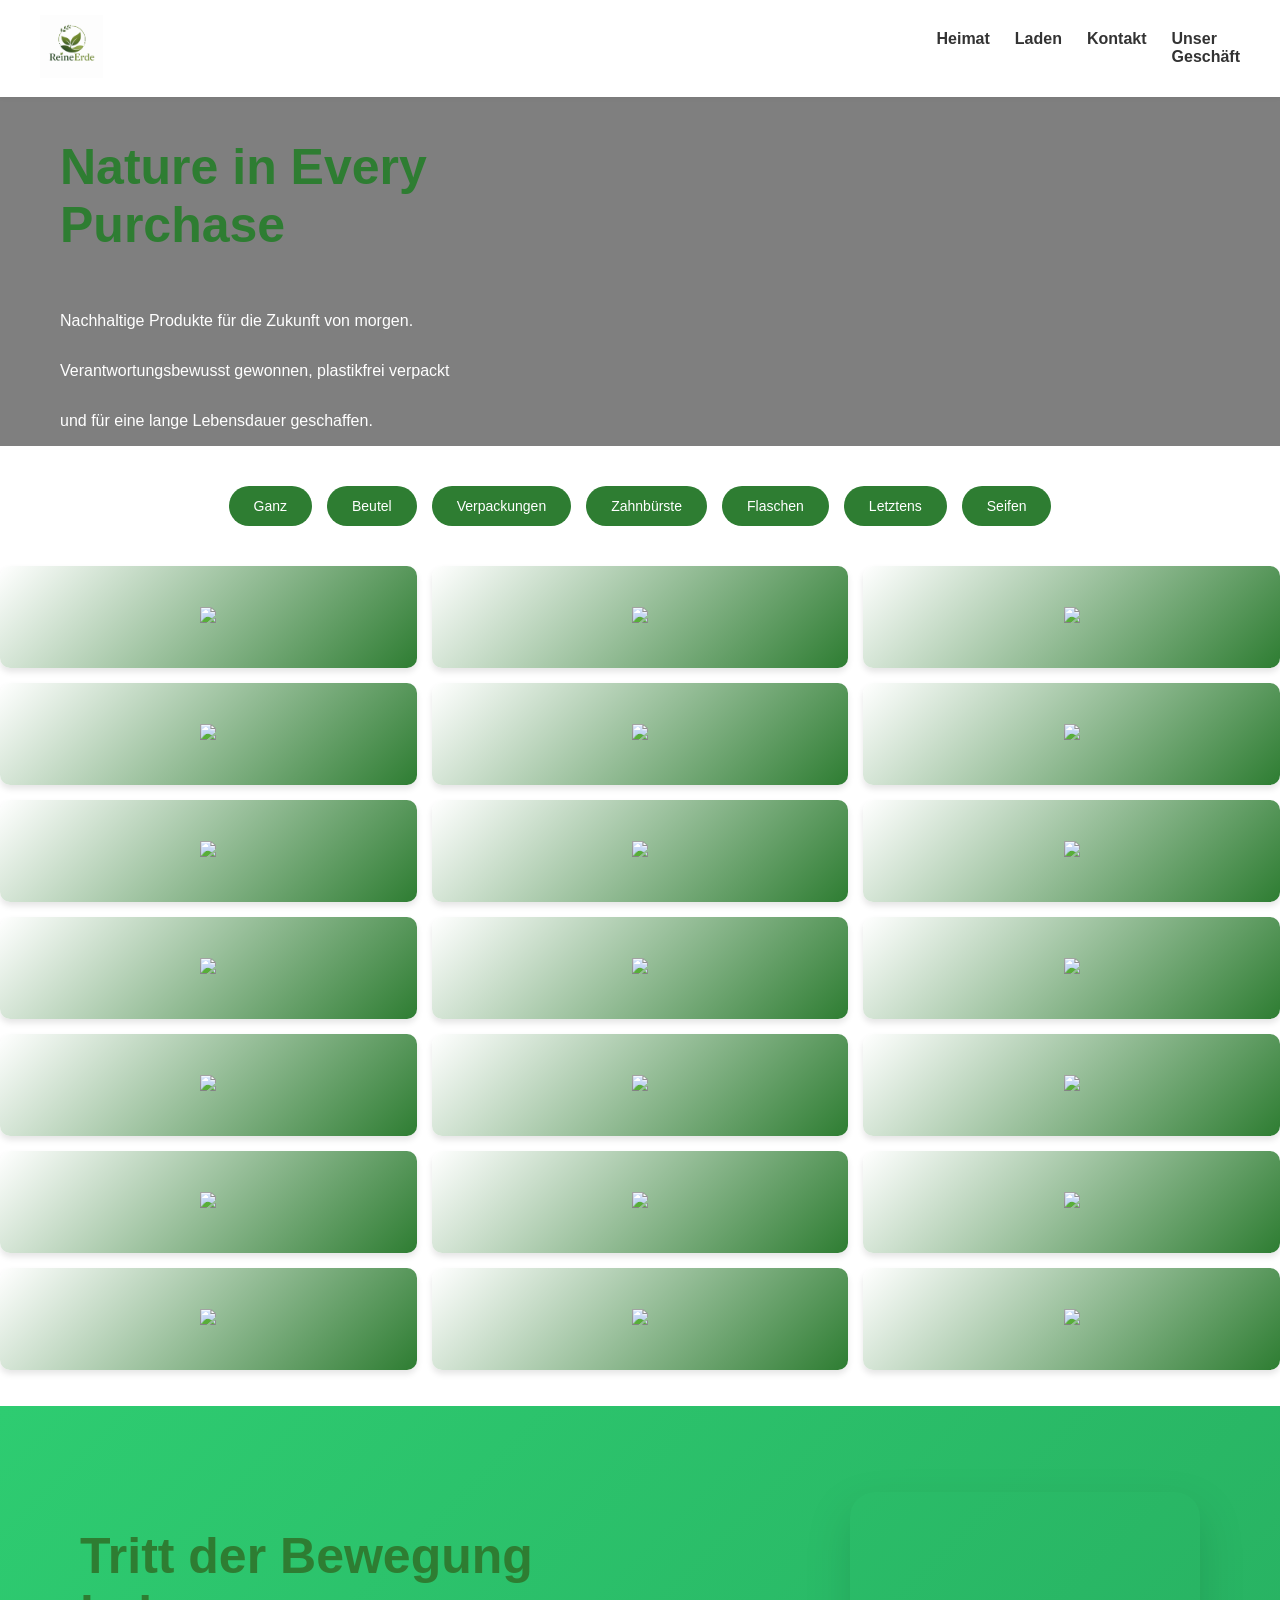
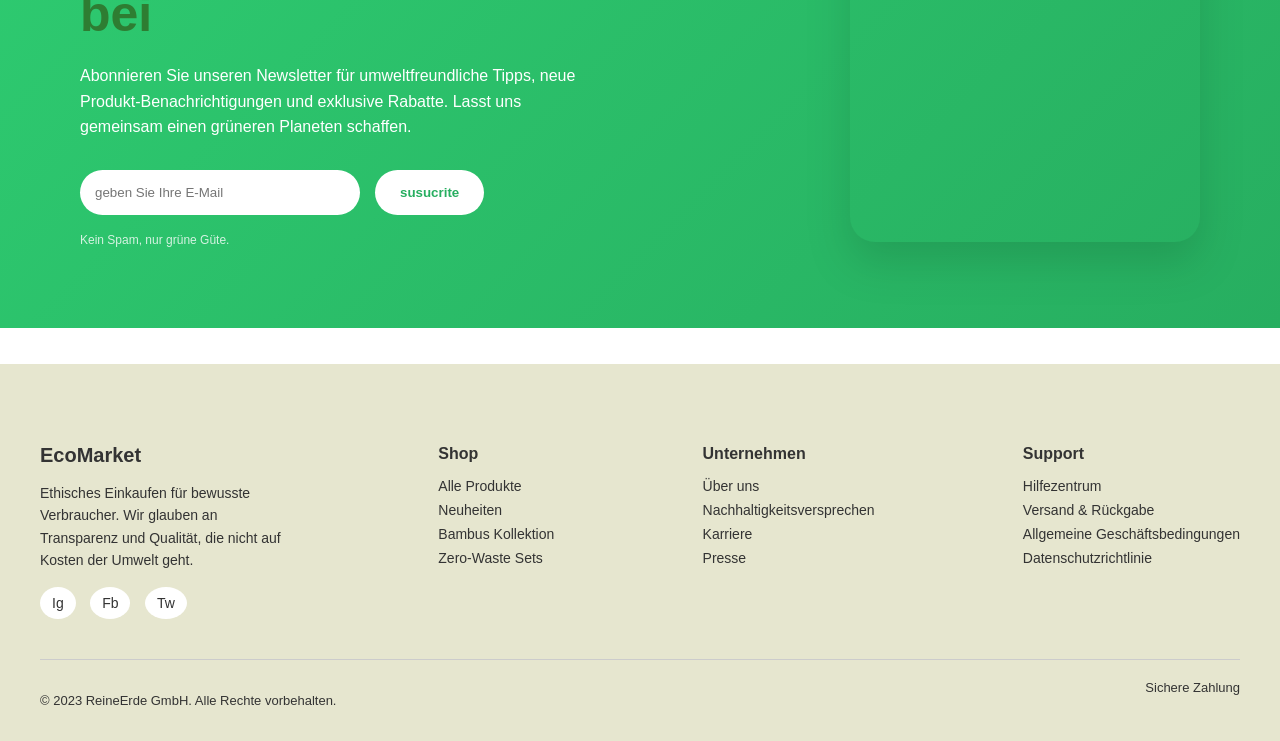
==== PROYECTO_H/index.html @ 2e365a0a "feat:home" ====
<!DOCTYPE html>
<html lang="es">
<head>
    <meta charset="UTF-8">
    <meta name="viewport" content="width=device-width, initial-scale=1.0">
    <title>ReineErde</title>
    <link rel="stylesheet" href="index.css">
</head>
<body>

<header>
    <div class="logo">
        <img src="proyecto.png" alt="Logo ReineErde">
    </div>

    <nav>
        <a href="#">Heimat</a>
        <a href="#">Laden</a>
        <a href="#">Kontakt</a>
        <a href="#">Unser Geschäft</a>
    </nav>
</header>

<section class="fondo">
    <h2>Nature in Every <br> Purchase</h2>
    <p>Nachhaltige Produkte für die Zukunft von morgen.</p>
    <p>Verantwortungsbewusst gewonnen, plastikfrei verpackt</p>
    <p>und für eine lange Lebensdauer geschaffen.</p>
</section>

<section class="categorias">
    <div class="button">Ganz</div>
    <div class="button">Beutel</div>
    <div class="button">Verpackungen</div>
    <div class="button">Zahnbürste</div>
    <div class="button">Flaschen</div>
    <div class="button">Letztens</div>
    <div class="button">Seifen</div>
</section>

<section class="contenedor">
    <div class="card"><img src="proyecto1.png"></div>
    <div class="card"><img src="proyecto2.png"></div>
    <div class="card"><img src="proyecto3.png"></div>
    <div class="card"><img src="proyecto4.png"></div>
    <div class="card"><img src="proyecto5.png"></div>
    <div class="card"><img src="proyecto6.png"></div>
    <div class="card"><img src="proyecto7.png"></div>
    <div class="card"><img src="proyecto8.png"></div>
    <div class="card"><img src="proyecto9.png"></div>
    <div class="card"><img src="proyecto10.png"></div>
    <div class="card"><img src="proyecto11.png"></div>
    <div class="card"><img src="proyecto12.png"></div>
    <div class="card"><img src="proyecto13.png"></div>
    <div class="card"><img src="proyecto14.png"></div>
    <div class="card"><img src="proyecto15.png"></div>
    <div class="card"><img src="proyecto16.png"></div>
    <div class="card"><img src="proyecto17.png"></div>
    <div class="card"><img src="proyecto18.png"></div>
    <div class="card"><img src="proyecto19.png"></div>
    <div class="card"><img src="proyecto20.png"></div>
    <div class="card"><img src="proyecto21.png"></div>

</section>
<br>
<br>


<section class="newsletter">
    <div class="contenido">
        <h2>Tritt der Bewegung bei    </h2>
        <p>
            Abonnieren Sie unseren Newsletter für umweltfreundliche Tipps, 
            neue Produkt-Benachrichtigungen und exklusive Rabatte. 
            Lasst uns gemeinsam einen grüneren Planeten schaffen.
        </p>

        <div class="formulario">
            <input type="email" placeholder="geben Sie Ihre E-Mail">
            <button>susucrite</button>
        </div>

        <span>Kein Spam, nur grüne Güte.</span>
    </div>

    <div class="imagen"></div>
</section>
 <br>
<br>
<footer class="footer">

    <div class="footer-container">

        <div class="footer-col">
            <h3>EcoMarket</h3>
            <p>
                Ethisches Einkaufen für bewusste Verbraucher. Wir glauben an Transparenz
                und Qualität, die nicht auf Kosten der Umwelt geht.
            </p>

            <div class="social">
                <span>Ig</span>
                <span>Fb</span>
                <span>Tw</span>
            </div>
        </div>

        <div class="footer-col">
            <h4>Shop</h4>
            <a href="#">Alle Produkte</a>
            <a href="#">Neuheiten</a>
            <a href="#">Bambus Kollektion</a>
            <a href="#">Zero-Waste Sets</a>
        </div>

        <div class="footer-col">
            <h4>Unternehmen</h4>
            <a href="#">Über uns</a>
            <a href="#">Nachhaltigkeitsversprechen</a>
            <a href="#">Karriere</a>
            <a href="#">Presse</a>
        </div>

        <div class="footer-col">
            <h4>Support</h4>
            <a href="#">Hilfezentrum</a>
            <a href="#">Versand & Rückgabe</a>
            <a href="#">Allgemeine Geschäftsbedingungen</a>
            <a href="#">Datenschutzrichtlinie</a>
        </div>

    </div>

    <div class="footer-bottom">
        <p>© 2023 ReineErde GmbH. Alle Rechte vorbehalten.</p>
        <span> Sichere Zahlung</span>
    </div>

</footer>
</html>
---- PROYECTO_H/index.css ----
body {
    margin: 0;
    font-family: Arial, sans-serif;
    background-color: #ffffff;
}


header {
    display: flex;
    align-items: center;
    justify-content: space-between;
    padding: 15px 40px;
    background: white;
    box-shadow: 0 2px 5px rgba(0,0,0,0.05);
}
h2{
    color: #2e7d32;
    font-size: 50px;
}
.logo img {
    width: 7%;
}

nav {
    display: flex;
    gap: 25px;
}

nav a {
    text-decoration: none;
    color: #333;
    font-weight: bold;
    transition: 0.3s;
}

nav a:hover {
    color: #2e7d32;
}


.fondo {
    height: 90%;
    background-image: 
        linear-gradient(rgba(0,0,0,0.5), rgba(0,0,0,0.5)),
        url('https://images.unsplash.com/photo-1636525653613-2a3a05c00759?fm=jpg&q=60&w=3000&auto=format&fit=crop');

    background-size: cover;
    background-position: center;
    background-repeat: no-repeat;

    display: flex;
    flex-direction: column;
    justify-content: center;
    padding-left: 60px;
    color: white;
}




.fondo p {
    font-size: 16px;
    max-width: 500px;
}


.categorias {
    display: flex;
    flex-wrap: wrap;
    gap: 15px;
    padding: 40px;
    justify-content: center;
}

.button {
    background-color: #2e7d32;
    color: white;
    padding: 12px 25px;
    border-radius: 50px;
    cursor: pointer;
    transition: 0.3s;
    font-size: 14px;
}

.button:hover {
    background-color: #1b5e20;
    transform: scale(0.95);
}


.contenedor {
    display: grid;
    grid-template-columns: 1fr;
    gap: 15px;
}

.card {
    background: linear-gradient(135deg, #ffffff, #2e7d32);
    color: white;
    padding: 40px;
    text-align: center;
    border-radius: 10px;
    font-size: 1.2rem;
    font-weight: bold;
    box-shadow: 0 4px 6px rgba(0, 0, 0, 0.1);
    transition: transform 0.3s ease, box-shadow 0.3s ease;
}
.card:hover {
    transform: scale(1.03);
    box-shadow: 0 10px 15px rgba(0, 0, 0, 0.15);
}

@media (min-width: 768px) {
    .contenedor {
        grid-template-columns: 1fr 1fr;
    }
}

@media (min-width: 1024px) {
    .contenedor {
        grid-template-columns: 1fr 1fr 1fr;
    }
}


.newsletter {
    display: flex;
    justify-content: space-between;
    align-items: center;
    padding: 80px;
    background: linear-gradient(135deg, #2ecc71, #27ae60);
    color: white;
}


.contenido {
    max-width: 500px;
}

.contenido h2 {
    font-size: 50px;
    margin-bottom: 20px;
}

.contenido p {
    font-size: 16px;
    line-height: 1.6;
    margin-bottom: 30px;
}


.formulario {
    display: flex;
    gap: 15px;
    margin-bottom: 15px;
}

.formulario input {
    padding: 15px;
    border: none;
    border-radius: 30px;
    width: 250px;
    outline: none;
}

.formulario button {
    padding: 15px 25px;
    border: none;
    border-radius: 30px;
    background: white;
    color: #27ae60;
    font-weight: bold;
    cursor: pointer;
    transition: 0.3s;
}

.formulario button:hover {
    transform: scale(1.05);
}


.contenido span {
    font-size: 12px;
    opacity: 0.8;
}


.imagen {
    width: 350px;
    height: 350px;
    background: url('https://images.unsplash.com/photo-1501004318641-b39e6451bec6') center/cover;
    border-radius: 25px;
    opacity: 0.4;
    box-shadow: 0 20px 40px rgba(0,0,0,0.3);
}

.footer {
    background: #e6e6cf;
    padding: 60px 40px 20px;
    color: #333;
}

.footer-container {
    display: flex;
    justify-content: space-between;
    flex-wrap: wrap;
    gap: 40px;
}

.footer-col {
    max-width: 250px;
}

.footer-col h3 {
    font-size: 20px;
    margin-bottom: 15px;
}

.footer-col h4 {
    margin-bottom: 15px;
}

.footer-col p {
    font-size: 14px;
    line-height: 1.6;
}

.footer-col a {
    display: block;
    text-decoration: none;
    color: #333;
    margin-bottom: 8px;
    font-size: 14px;
    transition: 0.3s;
}

.footer-col a:hover {
    color: #2e7d32;
}

.social {
    margin-top: 15px;
}

.social span {
    display: inline-block;
    background: white;
    padding: 8px 12px;
    border-radius: 50%;
    margin-right: 10px;
    font-size: 14px;
    cursor: pointer;
}

.footer-bottom {
    border-top: 1px solid #ccc;
    margin-top: 40px;
    padding-top: 20px;
    display: flex;
    justify-content: space-between;
    font-size: 13px;
}
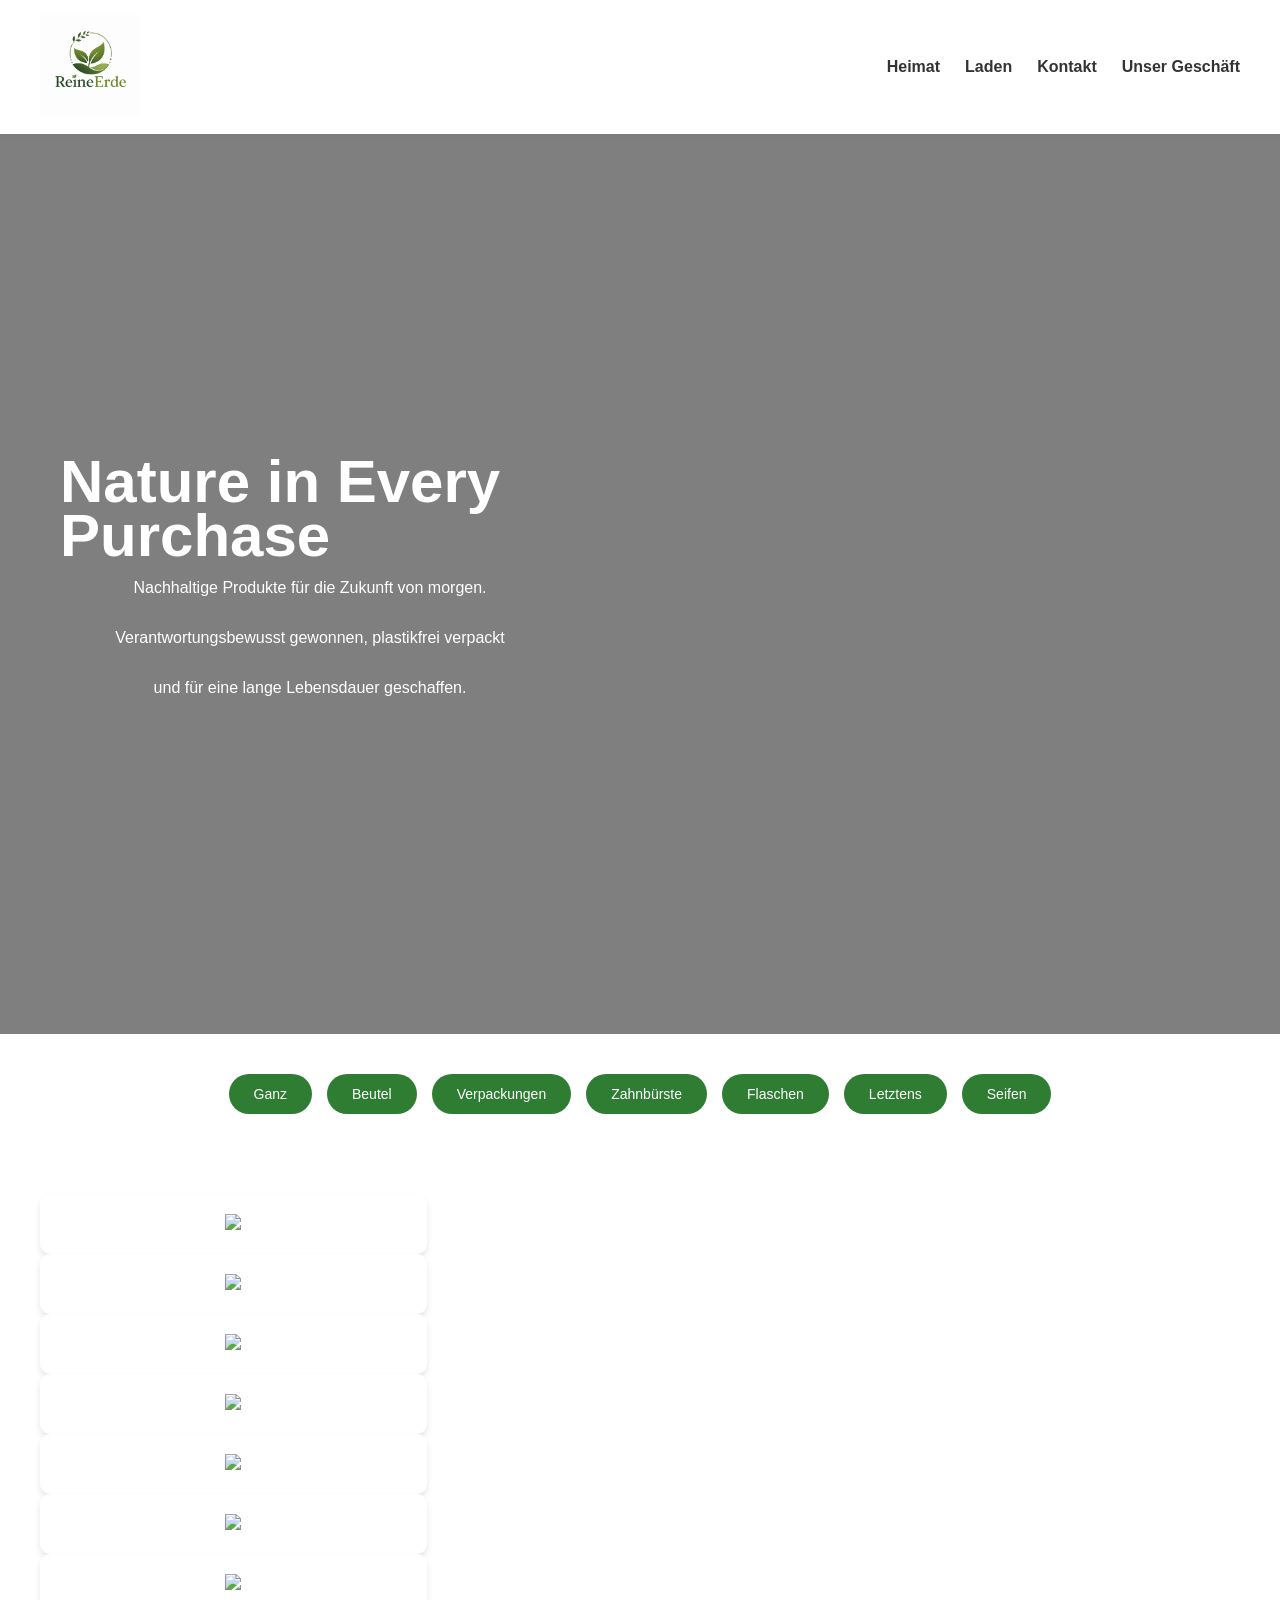
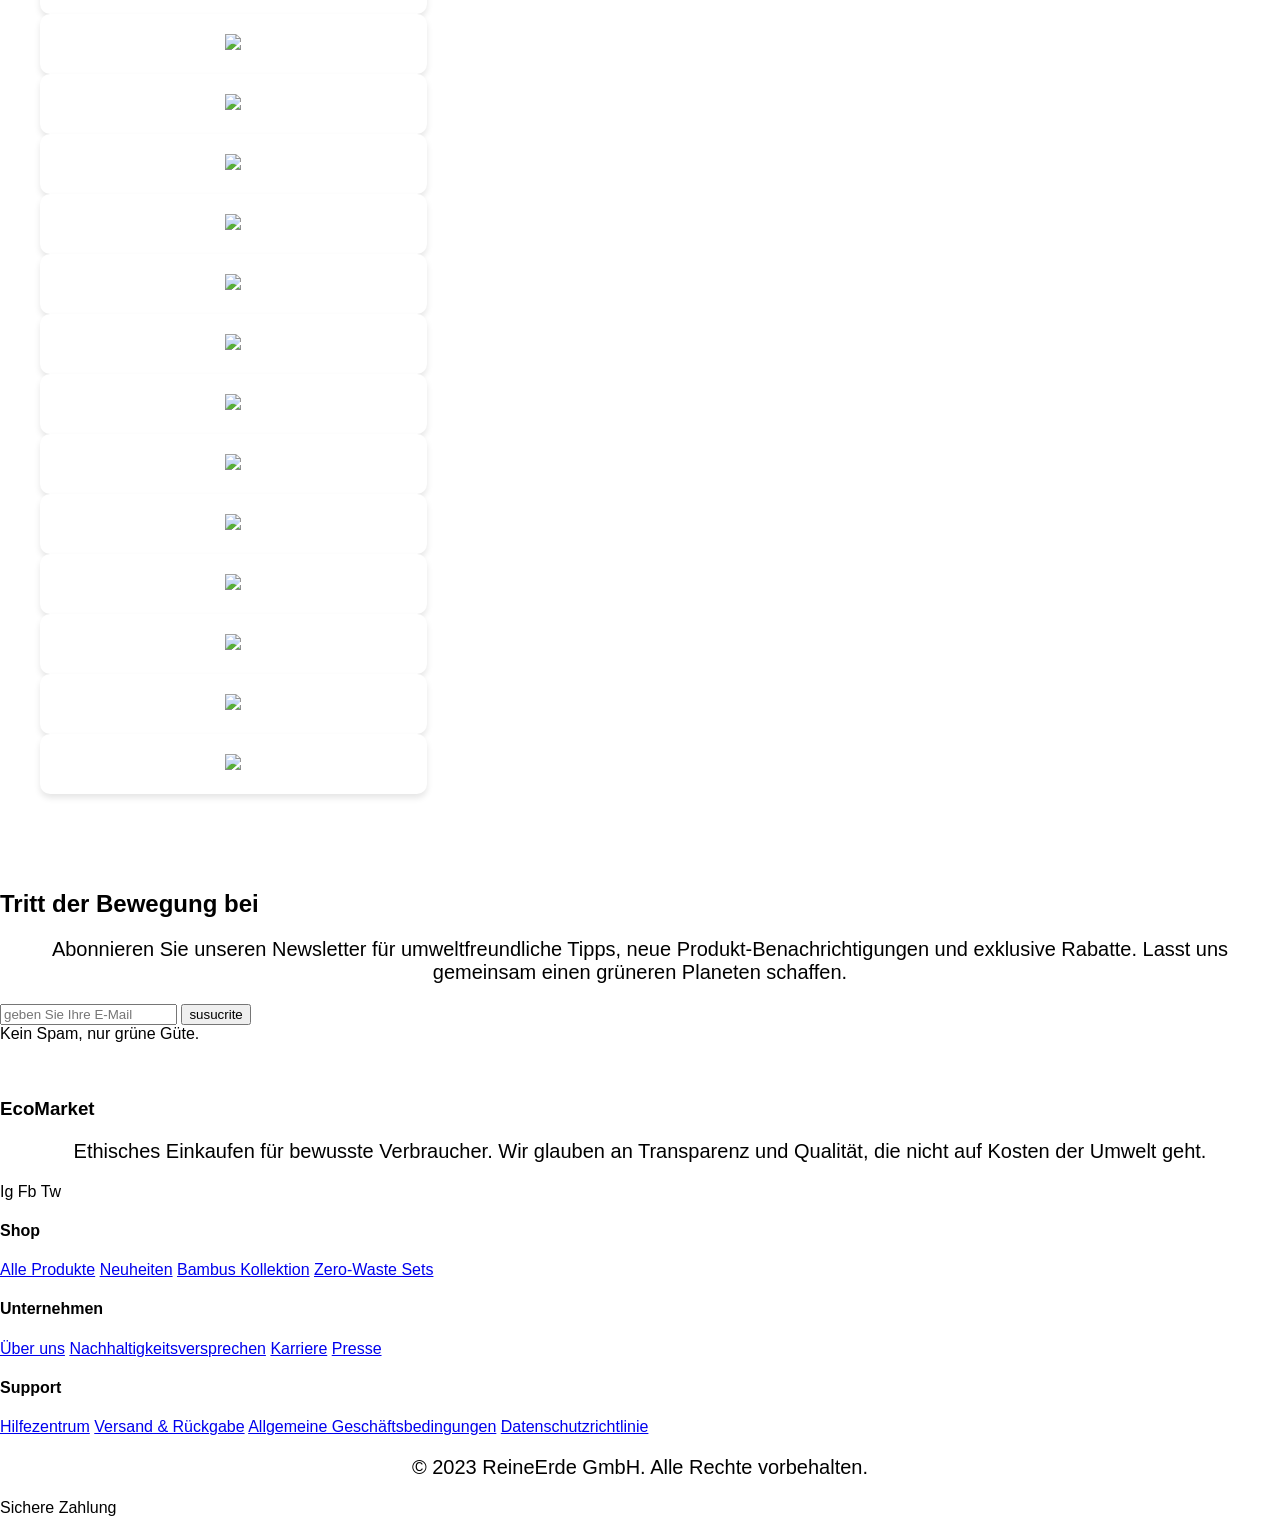
==== commit 00ad2c63: "feat:se arreglaron los productos" ====
--- a/PROYECTO_H/index.html
+++ b/PROYECTO_H/index.html
@@ -39,27 +39,29 @@
 </section>
 
 <section class="contenedor">
-    <div class="card"><img src="proyecto1.png"></div>
-    <div class="card"><img src="proyecto2.png"></div>
-    <div class="card"><img src="proyecto3.png"></div>
-    <div class="card"><img src="proyecto4.png"></div>
-    <div class="card"><img src="proyecto5.png"></div>
-    <div class="card"><img src="proyecto6.png"></div>
-    <div class="card"><img src="proyecto7.png"></div>
-    <div class="card"><img src="proyecto8.png"></div>
-    <div class="card"><img src="proyecto9.png"></div>
-    <div class="card"><img src="proyecto10.png"></div>
-    <div class="card"><img src="proyecto11.png"></div>
-    <div class="card"><img src="proyecto12.png"></div>
-    <div class="card"><img src="proyecto13.png"></div>
-    <div class="card"><img src="proyecto14.png"></div>
-    <div class="card"><img src="proyecto15.png"></div>
-    <div class="card"><img src="proyecto16.png"></div>
-    <div class="card"><img src="proyecto17.png"></div>
-    <div class="card"><img src="proyecto18.png"></div>
-    <div class="card"><img src="proyecto19.png"></div>
-    <div class="card"><img src="proyecto20.png"></div>
-    <div class="card"><img src="proyecto21.png"></div>
+    <section class="contacto">
+    <div class="card"><img src="https://m.media-amazon.com/images/I/51O5KTELKtL._AC_UF894,1000_QL80_.jpg"></div>
+    <div class="card"><img src="https://m.media-amazon.com/images/I/819mt0QD46L.jpg"></div>
+    <div class="card"><img src="https://promocionalescali.com/wp-content/uploads/2025/07/3039057b-1.jpg"></div>
+    <div class="card"><img src="https://m.media-amazon.com/images/S/aplus-media-library-service-media/1dbd808e-dbec-4ead-8ba7-345b0cd0bf5f.__CR0,0,300,400_PT0_SX300_V1___.jpg"></div>
+    <div class="card"><img src="https://m.media-amazon.com/images/I/81JPUvZ3AhS._AC_UF894,1000_QL80_.jpg"></div>
+    <div class="card"><img src="https://www.ggoya.com/images/thumbs/0009048_52039-cubiertos-bambu-coral-bodegon-2023_550.jpg"></div>
+    <div class="card"><img src="https://i0.wp.com/ecocosta.com.co/wp-content/uploads/2023/06/Conoce-aqui-algunos-de-los-empaques-biodegradables-para-alimentos-con-los-que-contamos-en-ecocosta.png?fit=720%2C480"></div>
+    <div class="card"><img src="https://ecopack.com.co/wp-content/uploads/elementor/thumbs/Cajas-pfhylhu6cjns59sd25uudyqi2vm20xrpu6xqs6lto0.jpg"></div>
+    <div class="card"><img src="https://img.kwcdn.com/product/Fancyalgo/VirtualModelMatting/5f1f615f14f5bb0c55d31b65d45df6be.jpg?imageMogr2/auto-orient%7CimageView2/2/w/800/q/70/format/webp"></div>
+    <div class="card"><img src="https://www.packnode.org/cache/thumb_1200x0_1760683671_0e58ab0340a538ea.webp"></div>
+    <div class="card"><img src="https://encrypted-tbn0.gstatic.com/images?q=tbn:ANd9GcQiBPSf_IezoeDuJrTOaaleYi0gr0Yr-GADkw&s"></div>
+    <div class="card"><img src="https://encrypted-tbn0.gstatic.com/images?q=tbn:ANd9GcRbtZ9nN2FtENCyBRXx_zLlrhvCisCdhP4JZA&s"></div>
+    <div class="card"><img src="https://promosd.com/wp-content/uploads/2023/06/A2867_lrg.jpg"></div>
+    <div class="card"><img src="https://cosmeticanatural.com.ar/wp-content/uploads/2022/02/jabon.jpg"></div>
+    <div class="card"><img src="https://uvn-brightspot.s3.amazonaws.com/assets/vixes/j/jabon-de-arroz-casero-piel.jpg"></div>
+    <div class="card"><img src="https://previews.123rf.com/images/ealisa/ealisa1310/ealisa131000182/23320907-natural-soaps-with-bath-salt-and-lavender-flowers-on-wooden-background.jpg"></div>
+    <div class="card"><img src="https://m.media-amazon.com/images/I/61BUF5manxL._AC_UF350,350_QL80_.jpg"></div>
+    <div class="card"><img src="https://verdepluma.com.co/cdn/shop/files/ECCAE39A-A5E0-4AD1-817E-046920ABB51D.jpg?v=1739307851&width=1080"></div>
+    <div class="card"><img src="https://static.beautytocare.com/cdn-cgi/image/width=1600,height=1600,f=auto/media/catalog/product//c/u/curaprox-wood-ultra-soft-toothbrush-x1-1.jpg"></div>
+    <div class="card"><img src="https://http2.mlstatic.com/D_Q_NP_2X_644253-MCO46321855722_062021-P.webp"></div>
+
+</section>
 
 </section>
 <br>
@@ -137,4 +139,4 @@
     </div>
 
 </footer>
-</html>+</html>
--- a/PROYECTO_H/index.css
+++ b/PROYECTO_H/index.css
@@ -4,7 +4,7 @@
     background-color: #ffffff;
 }
 
-
+/* HEADER */
 header {
     display: flex;
     align-items: center;
@@ -13,12 +13,9 @@
     background: white;
     box-shadow: 0 2px 5px rgba(0,0,0,0.05);
 }
-h2{
-    color: #2e7d32;
-    font-size: 50px;
-}
+
 .logo img {
-    width: 7%;
+    width: 100px;
 }
 
 nav {
@@ -37,9 +34,20 @@
     color: #2e7d32;
 }
 
+/* TITULOS */
+h1 {
+    text-align: center;
+    font-size: 50px;
+}
 
+p {
+    text-align: center;
+    font-size: 20px;
+}
+
+/* HERO */
 .fondo {
-    height: 90%;
+    min-height: 100vh;
     background-image: 
         linear-gradient(rgba(0,0,0,0.5), rgba(0,0,0,0.5)),
         url('https://images.unsplash.com/photo-1636525653613-2a3a05c00759?fm=jpg&q=60&w=3000&auto=format&fit=crop');
@@ -55,15 +63,18 @@
     color: white;
 }
 
-
-
+.fondo h2 {
+    font-size: 60px;
+    margin: 0;
+    line-height: 0.9;
+}
 
 .fondo p {
     font-size: 16px;
     max-width: 500px;
 }
 
-
+/* CATEGORÍAS */
 .categorias {
     display: flex;
     flex-wrap: wrap;
@@ -87,177 +98,98 @@
     transform: scale(0.95);
 }
 
-
+/* PRODUCTOS */
 .contenedor {
     display: grid;
-    grid-template-columns: 1fr;
-    gap: 15px;
+    grid-template-columns: repeat(3, 1fr);
+    gap: 20px;
+    padding: 40px;
 }
 
 .card {
-    background: linear-gradient(135deg, #ffffff, #2e7d32);
-    color: white;
-    padding: 40px;
+    background: #fff;
+    border-radius: 10px;
+    overflow: hidden;
+    box-shadow: 0 4px 6px rgba(0,0,0,0.1);
+    transition: 0.3s;
     text-align: center;
-    border-radius: 10px;
-    font-size: 1.2rem;
-    font-weight: bold;
-    box-shadow: 0 4px 6px rgba(0, 0, 0, 0.1);
-    transition: transform 0.3s ease, box-shadow 0.3s ease;
+    padding: 20px;
 }
+
 .card:hover {
     transform: scale(1.03);
-    box-shadow: 0 10px 15px rgba(0, 0, 0, 0.15);
+    box-shadow: 0 10px 15px rgba(0,0,0,0.15);
 }
 
-@media (min-width: 768px) {
+.card img {
+    width: 100%;
+    max-width: 150px;
+    height: auto;
+}
+
+/* RESPONSIVE */
+@media (max-width: 1024px) {
     .contenedor {
-        grid-template-columns: 1fr 1fr;
+        grid-template-columns: repeat(2, 1fr);
     }
 }
 
-@media (min-width: 1024px) {
+@media (max-width: 600px) {
     .contenedor {
-        grid-template-columns: 1fr 1fr 1fr;
+        grid-template-columns: 1fr;
+    }
+
+    .fondo {
+        padding: 30px;
+    }
+
+    .newsletter {
+        flex-direction: column;
+        text-align: center;
     }
 }
 
-
-.newsletter {
-    display: flex;
-    justify-content: space-between;
-    align-items: center;
-    padding: 80px;
-    background: linear-gradient(135deg, #2ecc71, #27ae60);
-    color: white;
+label {
+    display: block;
+    margin-bottom: 5px;
+    font-weight: bold;
+    text-align: center;
 }
 
 
-.contenido {
-    max-width: 500px;
+.formulario-contacto label {
+    display: block;
+    margin-top: 15px;
+    margin-bottom: 50px;
+    font-weight: bold;
 }
 
-.contenido h2 {
-    font-size: 50px;
-    margin-bottom: 20px;
-}
-
-.contenido p {
-    font-size: 16px;
-    line-height: 1.6;
-    margin-bottom: 30px;
-}
-
-
-.formulario {
-    display: flex;
-    gap: 15px;
-    margin-bottom: 15px;
-}
-
-.formulario input {
-    padding: 15px;
-    border: none;
-    border-radius: 30px;
-    width: 250px;
+.formulario-contacto input,
+.formulario-contacto textarea {
+    width: 100%;
+    padding: 12px;
+    border-radius: 8px;
+    border: 1px solid #2e7d32;
     outline: none;
 }
 
-.formulario button {
-    padding: 15px 25px;
+.formulario-contacto textarea {
+    height: 100px;
+    resize: 10px;
+}
+
+.formulario-contacto button {
+    margin-top: 20px;
+    width: 100%;
+    padding: 12px;
+    background: #2e7d32;
+    color: white;
     border: none;
-    border-radius: 30px;
-    background: white;
-    color: #27ae60;
-    font-weight: bold;
+    border-radius: 8px;
     cursor: pointer;
     transition: 0.3s;
 }
 
-.formulario button:hover {
-    transform: scale(1.05);
-}
-
-
-.contenido span {
-    font-size: 12px;
-    opacity: 0.8;
-}
-
-
-.imagen {
-    width: 350px;
-    height: 350px;
-    background: url('https://images.unsplash.com/photo-1501004318641-b39e6451bec6') center/cover;
-    border-radius: 25px;
-    opacity: 0.4;
-    box-shadow: 0 20px 40px rgba(0,0,0,0.3);
-}
-
-.footer {
-    background: #e6e6cf;
-    padding: 60px 40px 20px;
-    color: #333;
-}
-
-.footer-container {
-    display: flex;
-    justify-content: space-between;
-    flex-wrap: wrap;
-    gap: 40px;
-}
-
-.footer-col {
-    max-width: 250px;
-}
-
-.footer-col h3 {
-    font-size: 20px;
-    margin-bottom: 15px;
-}
-
-.footer-col h4 {
-    margin-bottom: 15px;
-}
-
-.footer-col p {
-    font-size: 14px;
-    line-height: 1.6;
-}
-
-.footer-col a {
-    display: block;
-    text-decoration: none;
-    color: #333;
-    margin-bottom: 8px;
-    font-size: 14px;
-    transition: 0.3s;
-}
-
-.footer-col a:hover {
-    color: #2e7d32;
-}
-
-.social {
-    margin-top: 15px;
-}
-
-.social span {
-    display: inline-block;
-    background: white;
-    padding: 8px 12px;
-    border-radius: 50%;
-    margin-right: 10px;
-    font-size: 14px;
-    cursor: pointer;
-}
-
-.footer-bottom {
-    border-top: 1px solid #ccc;
-    margin-top: 40px;
-    padding-top: 20px;
-    display: flex;
-    justify-content: space-between;
-    font-size: 13px;
-}
-
+.formulario-contacto button:hover {
+    background: #1b5e20;
+}
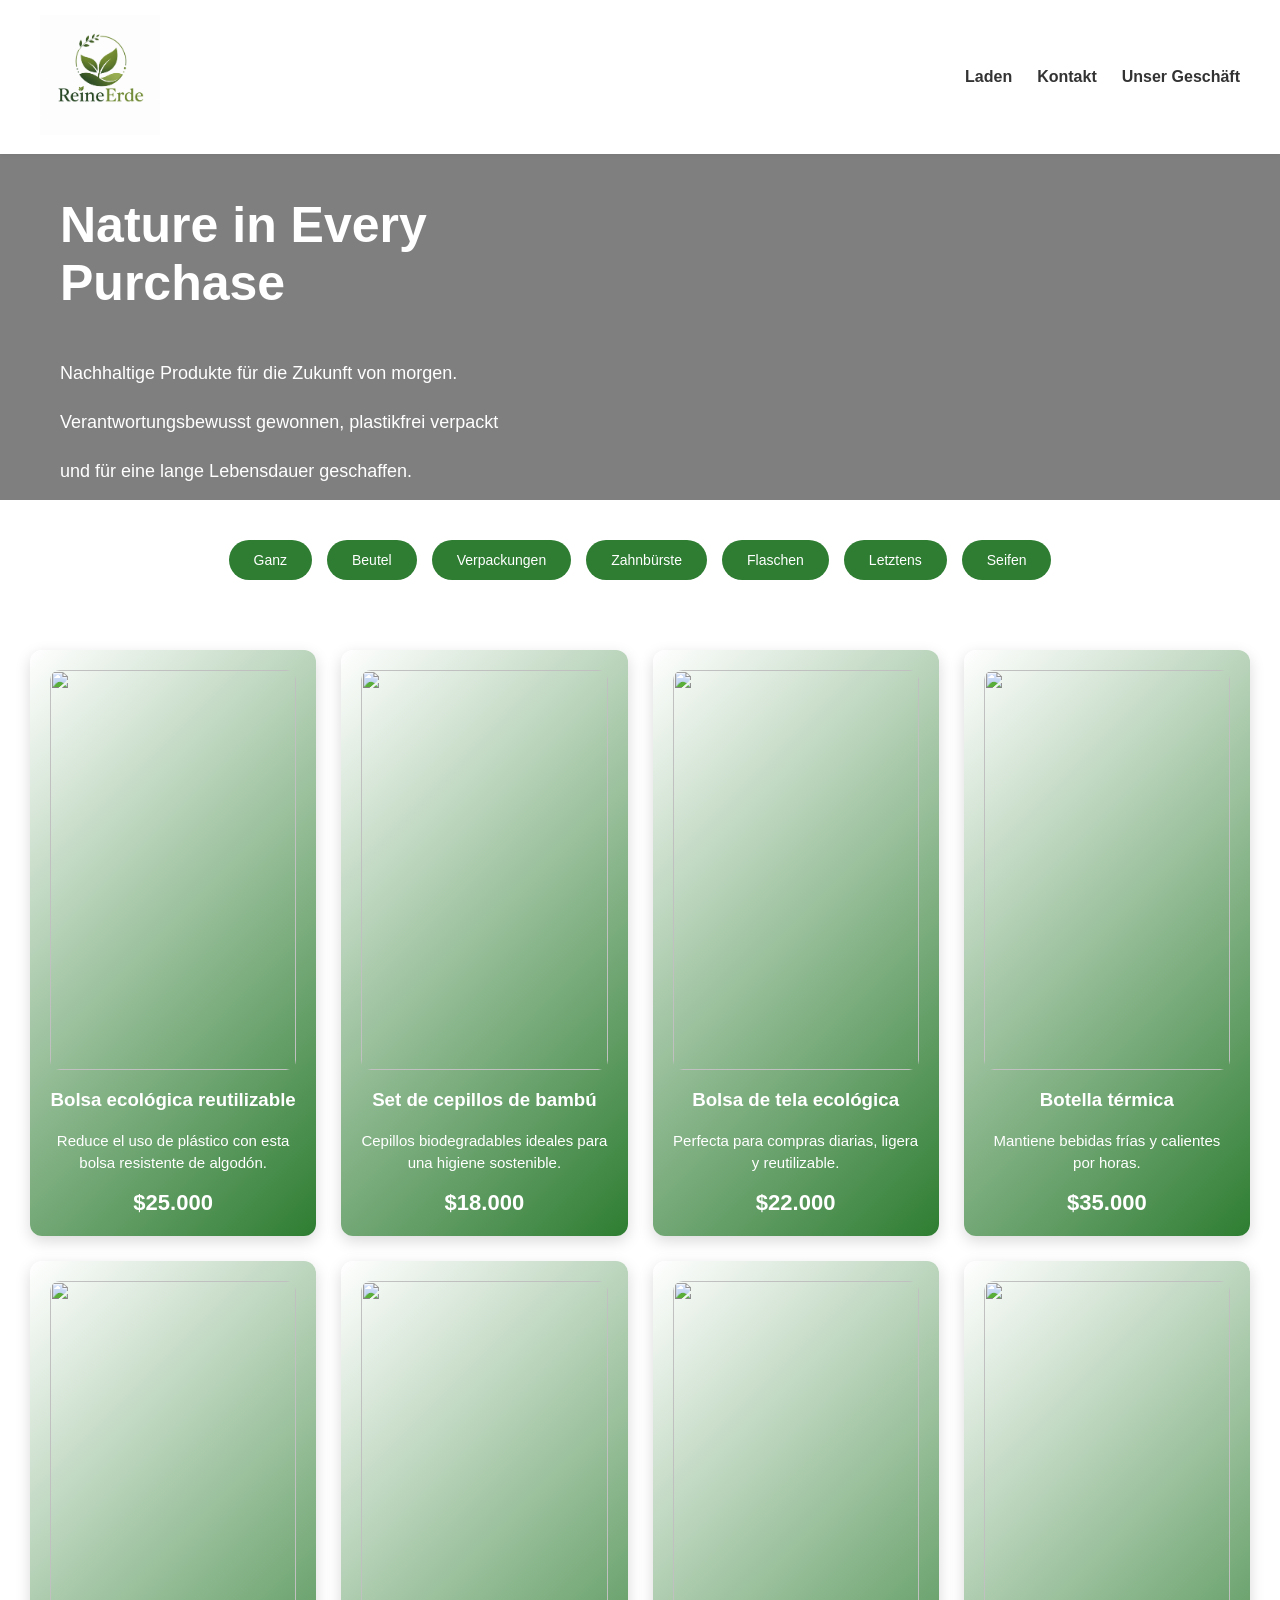
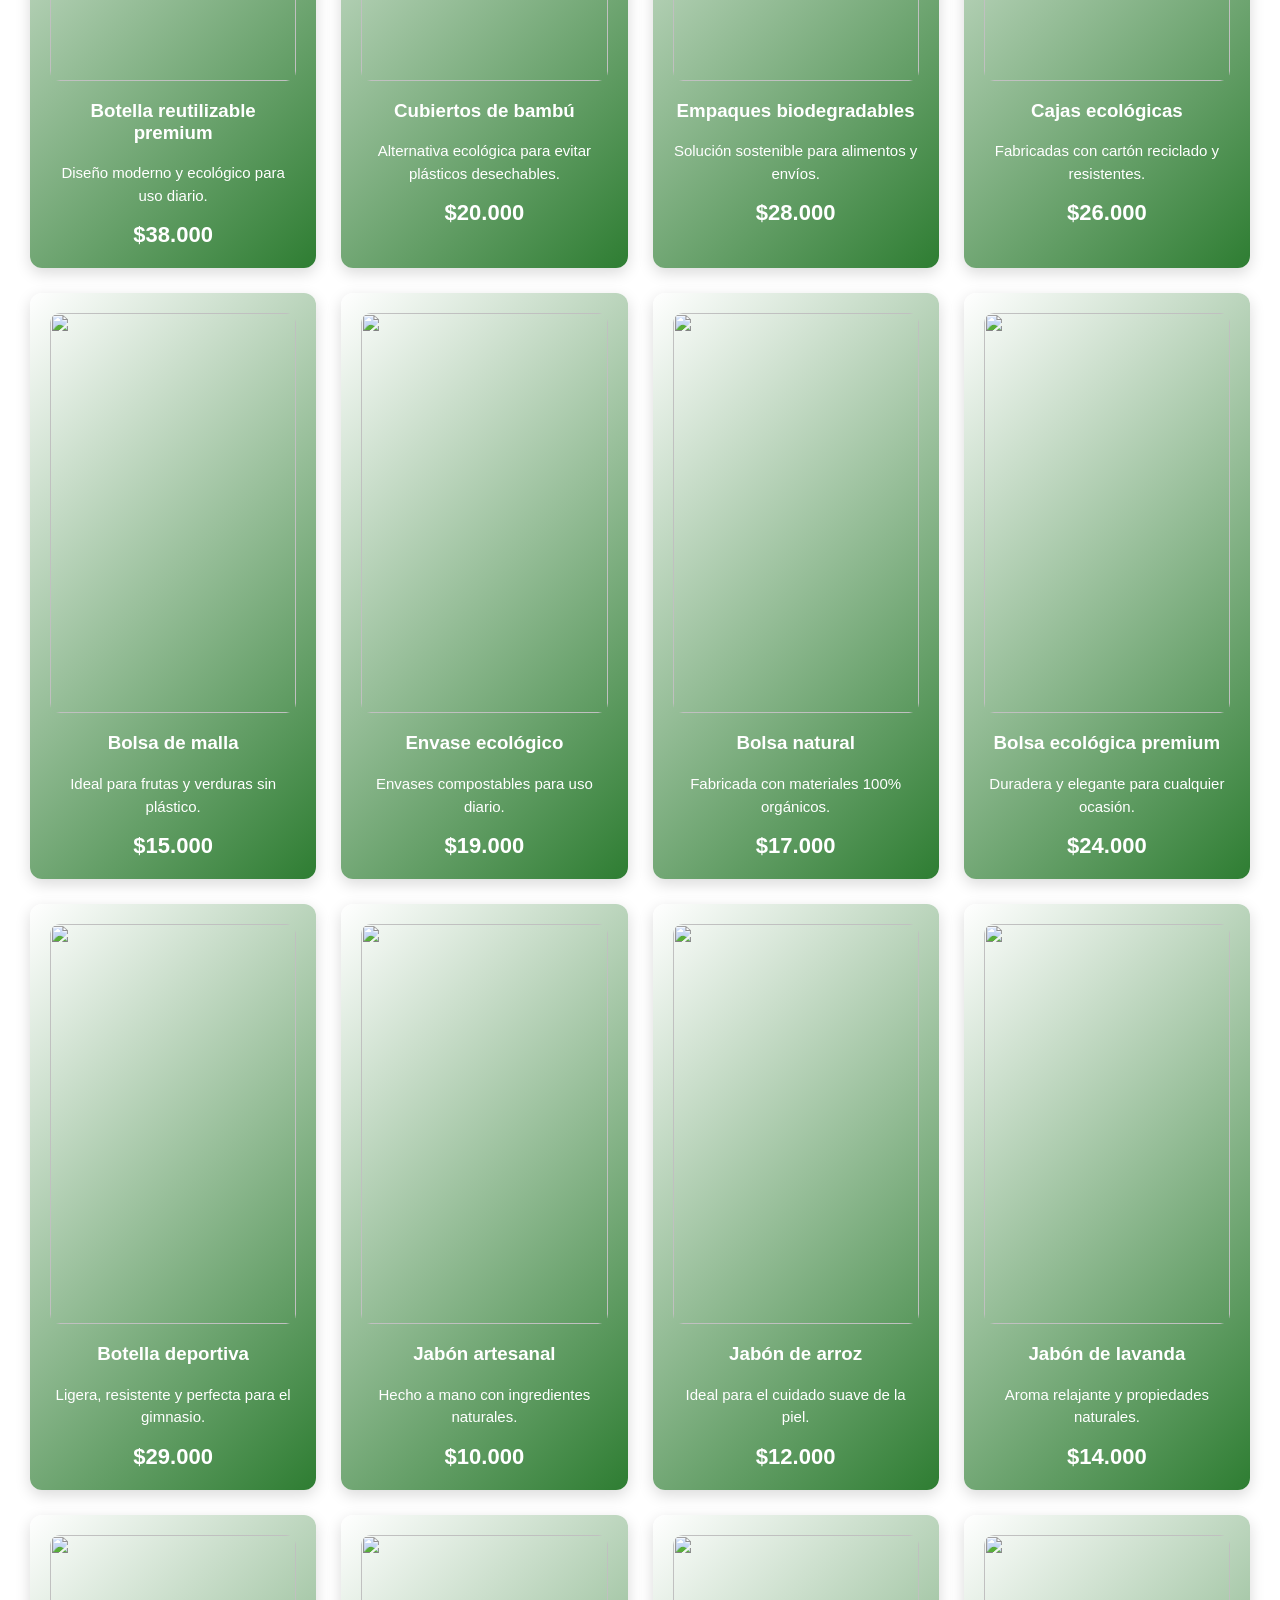
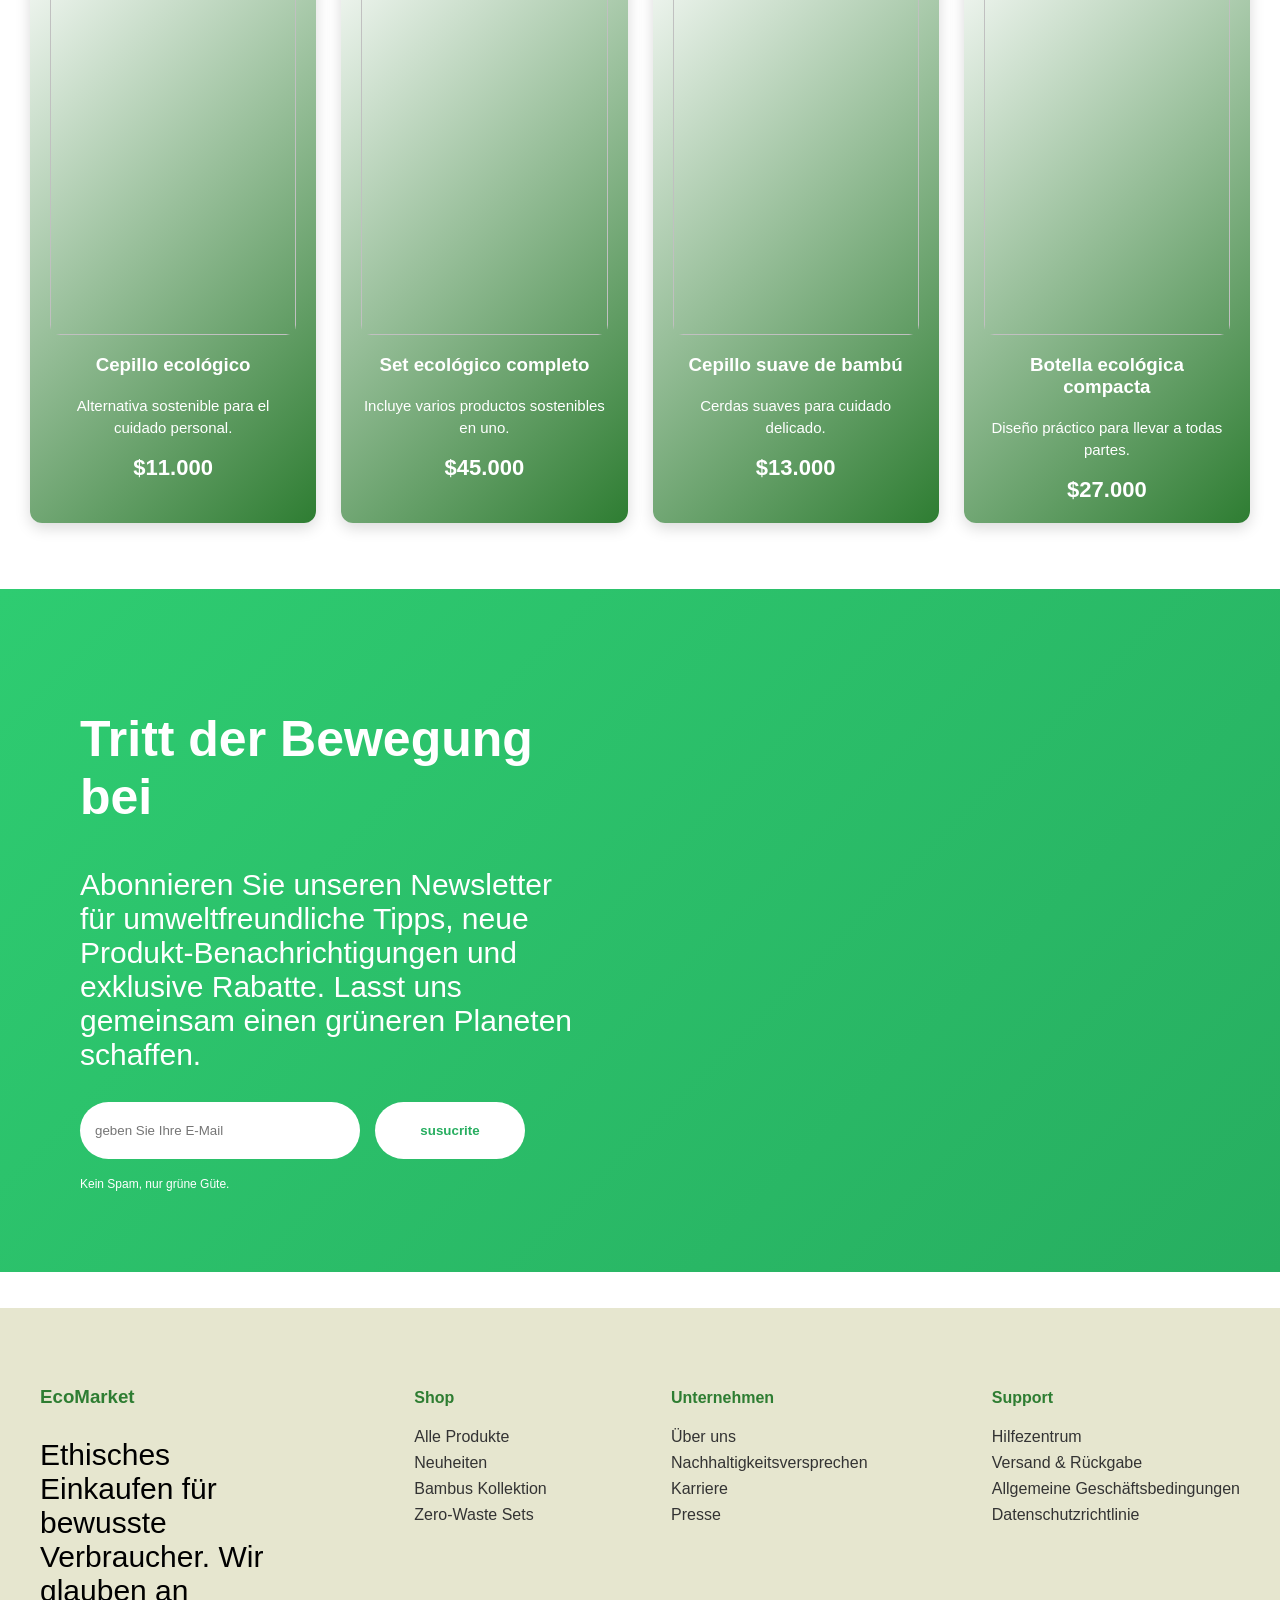
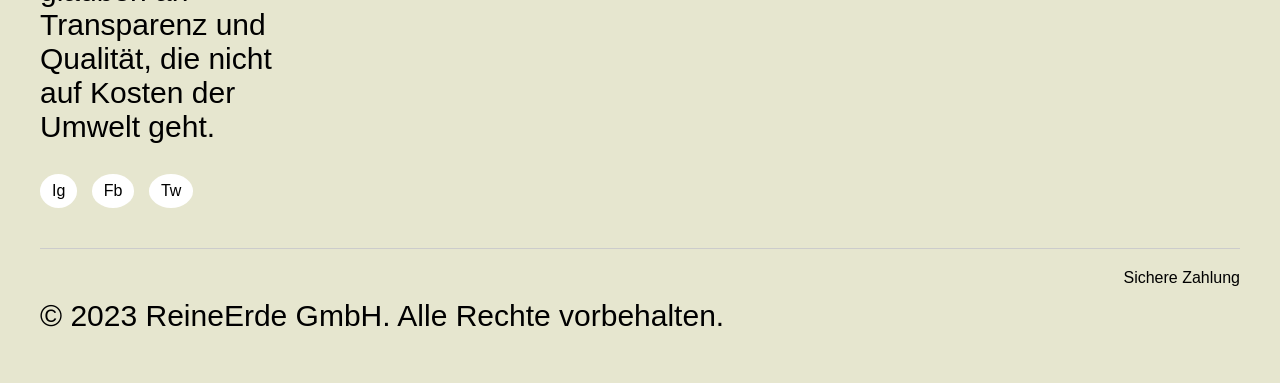
==== commit ad1b9aa0: "se inicio nosotros" ====
--- a/PROYECTO_H/index.html
+++ b/PROYECTO_H/index.html
@@ -14,7 +14,7 @@
     </div>
 
     <nav>
-        <a href="#">Heimat</a>
+        
         <a href="#">Laden</a>
         <a href="#">Kontakt</a>
         <a href="#">Unser Geschäft</a>
@@ -23,9 +23,9 @@
 
 <section class="fondo">
     <h2>Nature in Every <br> Purchase</h2>
-    <p>Nachhaltige Produkte für die Zukunft von morgen.</p>
-    <p>Verantwortungsbewusst gewonnen, plastikfrei verpackt</p>
-    <p>und für eine lange Lebensdauer geschaffen.</p>
+    <p class="slogan">Nachhaltige Produkte für die Zukunft von morgen.</p>
+    <p class="slogan">Verantwortungsbewusst gewonnen, plastikfrei verpackt</p>
+    <p class="slogan">und für eine lange Lebensdauer geschaffen.</p>
 </section>
 
 <section class="categorias">
@@ -39,29 +39,145 @@
 </section>
 
 <section class="contenedor">
-    <section class="contacto">
-    <div class="card"><img src="https://m.media-amazon.com/images/I/51O5KTELKtL._AC_UF894,1000_QL80_.jpg"></div>
-    <div class="card"><img src="https://m.media-amazon.com/images/I/819mt0QD46L.jpg"></div>
-    <div class="card"><img src="https://promocionalescali.com/wp-content/uploads/2025/07/3039057b-1.jpg"></div>
-    <div class="card"><img src="https://m.media-amazon.com/images/S/aplus-media-library-service-media/1dbd808e-dbec-4ead-8ba7-345b0cd0bf5f.__CR0,0,300,400_PT0_SX300_V1___.jpg"></div>
-    <div class="card"><img src="https://m.media-amazon.com/images/I/81JPUvZ3AhS._AC_UF894,1000_QL80_.jpg"></div>
-    <div class="card"><img src="https://www.ggoya.com/images/thumbs/0009048_52039-cubiertos-bambu-coral-bodegon-2023_550.jpg"></div>
-    <div class="card"><img src="https://i0.wp.com/ecocosta.com.co/wp-content/uploads/2023/06/Conoce-aqui-algunos-de-los-empaques-biodegradables-para-alimentos-con-los-que-contamos-en-ecocosta.png?fit=720%2C480"></div>
-    <div class="card"><img src="https://ecopack.com.co/wp-content/uploads/elementor/thumbs/Cajas-pfhylhu6cjns59sd25uudyqi2vm20xrpu6xqs6lto0.jpg"></div>
-    <div class="card"><img src="https://img.kwcdn.com/product/Fancyalgo/VirtualModelMatting/5f1f615f14f5bb0c55d31b65d45df6be.jpg?imageMogr2/auto-orient%7CimageView2/2/w/800/q/70/format/webp"></div>
-    <div class="card"><img src="https://www.packnode.org/cache/thumb_1200x0_1760683671_0e58ab0340a538ea.webp"></div>
-    <div class="card"><img src="https://encrypted-tbn0.gstatic.com/images?q=tbn:ANd9GcQiBPSf_IezoeDuJrTOaaleYi0gr0Yr-GADkw&s"></div>
-    <div class="card"><img src="https://encrypted-tbn0.gstatic.com/images?q=tbn:ANd9GcRbtZ9nN2FtENCyBRXx_zLlrhvCisCdhP4JZA&s"></div>
-    <div class="card"><img src="https://promosd.com/wp-content/uploads/2023/06/A2867_lrg.jpg"></div>
-    <div class="card"><img src="https://cosmeticanatural.com.ar/wp-content/uploads/2022/02/jabon.jpg"></div>
-    <div class="card"><img src="https://uvn-brightspot.s3.amazonaws.com/assets/vixes/j/jabon-de-arroz-casero-piel.jpg"></div>
-    <div class="card"><img src="https://previews.123rf.com/images/ealisa/ealisa1310/ealisa131000182/23320907-natural-soaps-with-bath-salt-and-lavender-flowers-on-wooden-background.jpg"></div>
-    <div class="card"><img src="https://m.media-amazon.com/images/I/61BUF5manxL._AC_UF350,350_QL80_.jpg"></div>
-    <div class="card"><img src="https://verdepluma.com.co/cdn/shop/files/ECCAE39A-A5E0-4AD1-817E-046920ABB51D.jpg?v=1739307851&width=1080"></div>
-    <div class="card"><img src="https://static.beautytocare.com/cdn-cgi/image/width=1600,height=1600,f=auto/media/catalog/product//c/u/curaprox-wood-ultra-soft-toothbrush-x1-1.jpg"></div>
-    <div class="card"><img src="https://http2.mlstatic.com/D_Q_NP_2X_644253-MCO46321855722_062021-P.webp"></div>
-
-</section>
+    <div class="card">
+<img src="https://m.media-amazon.com/images/I/51O5KTELKtL._AC_UF894,1000_QL80_.jpg">
+<h3>Bolsa ecológica reutilizable</h3>
+<p class="descripcion">Reduce el uso de plástico con esta bolsa resistente de algodón.</p>
+<span class="precio">$25.000</span>
+</div>
+
+<div class="card">
+<img src="https://m.media-amazon.com/images/I/819mt0QD46L.jpg">
+<h3>Set de cepillos de bambú</h3>
+<p class="descripcion">Cepillos biodegradables ideales para una higiene sostenible.</p>
+<span class="precio">$18.000</span>
+</div>
+
+<div class="card">
+<img src="https://promocionalescali.com/wp-content/uploads/2025/07/3039057b-1.jpg">
+<h3>Bolsa de tela ecológica</h3>
+<p class="descripcion">Perfecta para compras diarias, ligera y reutilizable.</p>
+<span class="precio">$22.000</span>
+</div>
+
+<div class="card">
+<img src="https://m.media-amazon.com/images/S/aplus-media-library-service-media/1dbd808e-dbec-4ead-8ba7-345b0cd0bf5f.__CR0,0,300,400_PT0_SX300_V1___.jpg">
+<h3>Botella térmica</h3>
+<p class="descripcion">Mantiene bebidas frías y calientes por horas.</p>
+<span class="precio">$35.000</span>
+</div>
+
+<div class="card">
+<img src="https://m.media-amazon.com/images/I/81JPUvZ3AhS._AC_UF894,1000_QL80_.jpg">
+<h3>Botella reutilizable premium</h3>
+<p class="descripcion">Diseño moderno y ecológico para uso diario.</p>
+<span class="precio">$38.000</span>
+</div>
+
+<div class="card">
+<img src="https://www.ggoya.com/images/thumbs/0009048_52039-cubiertos-bambu-coral-bodegon-2023_550.jpg">
+<h3>Cubiertos de bambú</h3>
+<p class="descripcion">Alternativa ecológica para evitar plásticos desechables.</p>
+<span class="precio">$20.000</span>
+</div>
+
+<div class="card">
+<img src="https://i0.wp.com/ecocosta.com.co/wp-content/uploads/2023/06/Conoce-aqui-algunos-de-los-empaques-biodegradables-para-alimentos-con-los-que-contamos-en-ecocosta.png">
+<h3>Empaques biodegradables</h3>
+<p class="descripcion">Solución sostenible para alimentos y envíos.</p>
+<span class="precio">$28.000</span>
+</div>
+
+<div class="card">
+<img src="https://ecopack.com.co/wp-content/uploads/elementor/thumbs/Cajas-pfhylhu6cjns59sd25uudyqi2vm20xrpu6xqs6lto0.jpg">
+<h3>Cajas ecológicas</h3>
+<p class="descripcion">Fabricadas con cartón reciclado y resistentes.</p>
+<span class="precio">$26.000</span>
+</div>
+
+<div class="card">
+<img src="https://img.kwcdn.com/product/Fancyalgo/VirtualModelMatting/5f1f615f14f5bb0c55d31b65d45df6be.jpg">
+<h3>Bolsa de malla</h3>
+<p class="descripcion">Ideal para frutas y verduras sin plástico.</p>
+<span class="precio">$15.000</span>
+</div>
+
+<div class="card">
+<img src="https://www.packnode.org/cache/thumb_1200x0_1760683671_0e58ab0340a538ea.webp">
+<h3>Envase ecológico</h3>
+<p class="descripcion">Envases compostables para uso diario.</p>
+<span class="precio">$19.000</span>
+</div>
+
+<div class="card">
+<img src="https://encrypted-tbn0.gstatic.com/images?q=tbn:ANd9GcQiBPSf_IezoeDuJrTOaaleYi0gr0Yr-GADkw&s">
+<h3>Bolsa natural</h3>
+<p class="descripcion">Fabricada con materiales 100% orgánicos.</p>
+<span class="precio">$17.000</span>
+</div>
+
+<div class="card">
+<img src="https://encrypted-tbn0.gstatic.com/images?q=tbn:ANd9GcRbtZ9nN2FtENCyBRXx_zLlrhvCisCdhP4JZA&s">
+<h3>Bolsa ecológica premium</h3>
+<p class="descripcion">Duradera y elegante para cualquier ocasión.</p>
+<span class="precio">$24.000</span>
+</div>
+
+<div class="card">
+<img src="https://promosd.com/wp-content/uploads/2023/06/A2867_lrg.jpg">
+<h3>Botella deportiva</h3>
+<p class="descripcion">Ligera, resistente y perfecta para el gimnasio.</p>
+<span class="precio">$29.000</span>
+</div>
+
+<div class="card">
+<img src="https://cosmeticanatural.com.ar/wp-content/uploads/2022/02/jabon.jpg">
+<h3>Jabón artesanal</h3>
+<p class="descripcion">Hecho a mano con ingredientes naturales.</p>
+<span class="precio">$10.000</span>
+</div>
+
+<div class="card">
+<img src="https://uvn-brightspot.s3.amazonaws.com/assets/vixes/j/jabon-de-arroz-casero-piel.jpg">
+<h3>Jabón de arroz</h3>
+<p class="descripcion">Ideal para el cuidado suave de la piel.</p>
+<span class="precio">$12.000</span>
+</div>
+
+<div class="card">
+<img src="https://previews.123rf.com/images/ealisa/ealisa1310/ealisa131000182/23320907-natural-soaps-with-bath-salt-and-lavender-flowers-on-wooden-background.jpg">
+<h3>Jabón de lavanda</h3>
+<p class="descripcion">Aroma relajante y propiedades naturales.</p>
+<span class="precio">$14.000</span>
+</div>
+
+<div class="card">
+<img src="https://m.media-amazon.com/images/I/61BUF5manxL._AC_UF350,350_QL80_.jpg">
+<h3>Cepillo ecológico</h3>
+<p class="descripcion">Alternativa sostenible para el cuidado personal.</p>
+<span class="precio">$11.000</span>
+</div>
+
+<div class="card">
+<img src="https://verdepluma.com.co/cdn/shop/files/ECCAE39A-A5E0-4AD1-817E-046920ABB51D.jpg">
+<h3>Set ecológico completo</h3>
+<p class="descripcion">Incluye varios productos sostenibles en uno.</p>
+<span class="precio">$45.000</span>
+</div>
+
+<div class="card">
+<img src="https://static.beautytocare.com/cdn-cgi/image/width=1600,height=1600,f=auto/media/catalog/product//c/u/curaprox-wood-ultra-soft-toothbrush-x1-1.jpg">
+<h3>Cepillo suave de bambú</h3>
+<p class="descripcion">Cerdas suaves para cuidado delicado.</p>
+<span class="precio">$13.000</span>
+</div>
+
+<div class="card">
+<img src="https://http2.mlstatic.com/D_Q_NP_2X_644253-MCO46321855722_062021-P.webp">
+<h3>Botella ecológica compacta</h3>
+<p class="descripcion">Diseño práctico para llevar a todas partes.</p>
+<span class="precio">$27.000</span>
+</div>
 
 </section>
 <br>
@@ -139,4 +255,4 @@
     </div>
 
 </footer>
-</html>
+</html>
--- a/PROYECTO_H/index.css
+++ b/PROYECTO_H/index.css
@@ -1,10 +1,12 @@
+/*home*/
 body {
     margin: 0;
     font-family: Arial, sans-serif;
     background-color: #ffffff;
 }
 
-/* HEADER */
+
+
 header {
     display: flex;
     align-items: center;
@@ -15,7 +17,8 @@
 }
 
 .logo img {
-    width: 100px;
+    width: 120px;
+    height: auto;
 }
 
 nav {
@@ -34,22 +37,15 @@
     color: #2e7d32;
 }
 
-/* TITULOS */
-h1 {
-    text-align: center;
-    font-size: 50px;
-}
-
-p {
-    text-align: center;
-    font-size: 20px;
-}
-
-/* HERO */
+
 .fondo {
-    min-height: 100vh;
-    background-image: 
-        linear-gradient(rgba(0,0,0,0.5), rgba(0,0,0,0.5)),
+    min-height: 90%;
+
+    background-image:
+        linear-gradient(
+            rgba(0,0,0,0.5),
+            rgba(0,0,0,0.5)
+        ),
         url('https://images.unsplash.com/photo-1636525653613-2a3a05c00759?fm=jpg&q=60&w=3000&auto=format&fit=crop');
 
     background-size: cover;
@@ -63,18 +59,25 @@
     color: white;
 }
 
+h2 {
+    color: #2e7d32;
+    font-size: 50px;
+}
+
 .fondo h2 {
-    font-size: 60px;
-    margin: 0;
-    line-height: 0.9;
-}
-
-.fondo p {
-    font-size: 16px;
-    max-width: 500px;
-}
-
-/* CATEGORÍAS */
+    color: white;
+}
+
+.slogan {
+    color: white;
+    font-size: 18px;
+    margin-top: 10px;
+    max-width: 600px;
+    text-align: left;
+}
+
+
+
 .categorias {
     display: flex;
     flex-wrap: wrap;
@@ -98,98 +101,387 @@
     transform: scale(0.95);
 }
 
-/* PRODUCTOS */
+
+
 .contenedor {
     display: grid;
-    grid-template-columns: repeat(3, 1fr);
-    gap: 20px;
-    padding: 40px;
+    grid-template-columns: repeat(4, 1fr);
+    gap: 25px;
+    padding: 30px;
 }
 
 .card {
-    background: #fff;
-    border-radius: 10px;
-    overflow: hidden;
-    box-shadow: 0 4px 6px rgba(0,0,0,0.1);
+    background: linear-gradient(135deg, #ffffff, #2e7d32);
+    border-radius: 12px;
+    padding: 20px;
+    text-align: center;
+    box-shadow: 0 5px 15px rgba(0,0,0,0.15);
     transition: 0.3s;
-    text-align: center;
-    padding: 20px;
 }
 
 .card:hover {
-    transform: scale(1.03);
-    box-shadow: 0 10px 15px rgba(0,0,0,0.15);
+    transform: translateY(-5px);
 }
 
 .card img {
     width: 100%;
-    max-width: 150px;
-    height: auto;
-}
-
-/* RESPONSIVE */
+    height: 400px;
+    object-fit: cover;
+    border-radius: 10px;
+}
+
+.card h3 {
+    color: white;
+    margin-top: 15px;
+}
+
+.descripcion {
+    color: white;
+    font-size: 15px;
+    line-height: 1.5;
+    margin: 10px 0;
+}
+
+.precio {
+    display: block;
+    margin-top: 15px;
+    font-size: 22px;
+    font-weight: bold;
+    color: white;
+}
+
+
+
+.newsletter {
+    display: flex;
+    justify-content: space-between;
+    align-items: center;
+    padding: 80px;
+    background: linear-gradient(135deg, #2ecc71, #27ae60);
+    color: white;
+}
+
+.contenido {
+    max-width: 500px;
+}
+
+.contenido h2 {
+    color: white;
+}
+
+.contenido p {
+    color: white;
+    text-align: left;
+}
+
+.formulario {
+    display: flex;
+    gap: 15px;
+    margin-bottom: 15px;
+}
+
+.formulario input {
+    padding: 15px;
+    border: none;
+    border-radius: 30px;
+    width: 250px;
+    outline: none;
+}
+
+.formulario button {
+    padding: 15px 25px;
+    border: none;
+    border-radius: 30px;
+    background: white;
+    color: #27ae60;
+    font-weight: bold;
+    cursor: pointer;
+}
+
+.formulario button:hover {
+    transform: scale(1.05);
+}
+
+.contenido span {
+    color: white;
+    font-size: 12px;
+}
+
+.imagen {
+    width: 350px;
+    height: 400px;
+    background: url('https://images.unsplash.com/photo-1501004318641-b39e6451bec6') center/cover;
+    border-radius: 25px;
+    opacity: 0.5;
+}
+
+
+
+.footer {
+    background: #e6e6cf;
+    padding: 60px 40px 20px;
+}
+
+.footer-container {
+    display: flex;
+    justify-content: space-between;
+    flex-wrap: wrap;
+    gap: 40px;
+}
+
+.footer-col {
+    max-width: 250px;
+}
+
+.footer-col h3,
+.footer-col h4 {
+    color: #2e7d32;
+}
+
+.footer-col p {
+    text-align: left;
+}
+
+.footer-col a {
+    display: block;
+    text-decoration: none;
+    color: #333;
+    margin-bottom: 8px;
+}
+
+.footer-col a:hover {
+    color: #2e7d32;
+}
+
+.social {
+    margin-top: 15px;
+}
+
+.social span {
+    display: inline-block;
+    background: white;
+    padding: 8px 12px;
+    border-radius: 50%;
+    margin-right: 10px;
+    cursor: pointer;
+}
+
+.footer-bottom {
+    border-top: 1px solid #ccc;
+    margin-top: 40px;
+    padding-top: 20px;
+    display: flex;
+    justify-content: space-between;
+}
+
+
+
 @media (max-width: 1024px) {
     .contenedor {
         grid-template-columns: repeat(2, 1fr);
     }
 }
 
-@media (max-width: 600px) {
+@media (max-width: 768px) {
+
+    header {
+        flex-direction: column;
+        gap: 20px;
+    }
+
+    nav {
+        flex-wrap: wrap;
+        justify-content: center;
+    }
+
     .contenedor {
         grid-template-columns: 1fr;
-    }
-
-    .fondo {
-        padding: 30px;
     }
 
     .newsletter {
         flex-direction: column;
         text-align: center;
     }
-}
-
-label {
+
+    .imagen {
+        margin-top: 30px;
+        width: 100%;
+        max-width: 350px;
+    }
+
+    .formulario {
+        flex-direction: column;
+    }
+
+    .formulario input {
+        width: 100%;
+    }
+}
+
+/*contacto*/
+
+h1{
+    text-align: center;
+    color: #2e7d32;
+    font-size: 80px;
+}
+
+p {
+    text-align: center;
+    color: #000000;
+    font-size: 30px;
+}
+
+.contacto {
     display: block;
-    margin-bottom: 5px;
+    justify-content: space-between;
+    align-items: center;
+    padding: 80px;
+    background-image: url('https://www.ambienteysociedad.org.co/wp-content/uploads/2021/07/shutterstock_1245597697.jpg');
+    background-size: cover;
+    color: white;
+}
+
+.contacto-contenedor {
+    max-width: 700px;
+    margin: 0 auto;
+    background: rgba(255,255,255,0.15);
+    backdrop-filter: blur(5px);
+    padding: 30px;
+    border-radius: 15px;
+}
+
+.form-group {
+    margin-bottom: 20px;
+}
+
+
+.form-group label {
+    display: block;
+    color: white;
     font-weight: bold;
-    text-align: center;
-}
-
-
-.formulario-contacto label {
-    display: block;
-    margin-top: 15px;
-    margin-bottom: 50px;
-    font-weight: bold;
-}
-
-.formulario-contacto input,
-.formulario-contacto textarea {
+    margin-bottom: 8px;
+}
+
+.form-group input,
+.form-group textarea {
     width: 100%;
     padding: 12px;
-    border-radius: 8px;
-    border: 1px solid #2e7d32;
-    outline: none;
-}
-
-.formulario-contacto textarea {
-    height: 100px;
-    resize: 10px;
-}
-
-.formulario-contacto button {
-    margin-top: 20px;
-    width: 100%;
-    padding: 12px;
-    background: #2e7d32;
-    color: white;
     border: none;
     border-radius: 8px;
+    box-sizing: border-box;
+}
+
+.form-group textarea {
+    height: 120px;
+    resize: vertical;
+}
+
+.formulario-contacto {
+    margin-left: 40%;
+    padding: 200px;
+    display: block;
+    margin-bottom: 15px;
+     color: white;
+    font-size: 18px;
+    text-align: left;
+}
+button {
+    width: 150px;
+    justify-content: center;
+    padding: 15px 25px;
+    border: none;
+    border-radius: 30px;
+    background: #2e7d32;
+    color: white;
+    font-weight: bold;
     cursor: pointer;
-    transition: 0.3s;
-}
-
-.formulario-contacto button:hover {
-    background: #1b5e20;
+}
+
+button:hover {
+    background-color: #1b5e20;
+    transform: scale(0.95);
+}
+
+.formulario-contacto label {
+    width: 100%;
+     color: white;
+}
+
+.formulario-input{
+    padding: 25px;
+    size: 30px;
+}
+
+
+ input {
+    height: 3vh
+ }
+
+
+/*our*/
+.fondoour{
+    min-height: 90px;
+    background-image: url('https://images.unsplash.com/photo-1636525653613-2a3a05c00759?fm=jpg&q=60&w=3000&auto=format&fit=crop');
+    background-size: cover;
+    background-position: center;
+    background-repeat: no-repeat;
+    display: flex;
+    flex-direction: column;
+    justify-content: center;
+    padding-left: 60px;
+}
+
+.nosotros {
+    text-align: center;
+    color: white;
+    font-size: 25px;
+    margin-top: 10px;
+    max-width: 600px;
+    text-align: left;
+}
+.nosotros1 {
+    text-align: center;
+    color: white;
+    font-size: 50px;
+    margin-top: 10px;
+    max-width: 600px;
+    text-align: left;
+}
+
+.beneficios{
+    display: flex;
+    justify-content: space-around;
+    align-items: flex-start;
+    padding: 80px 50px;
+    background: #f7f7f7;
+    text-align: center;
+    flex-wrap: wrap;
+}
+
+.beneficio{
+    width: 220px;
+}
+
+.icono{
+    width: 60px;
+    height: 60px;
+    margin: 0 auto 25px;
+    background-color: #e8e8e8;
+    border-radius: 8px;
+
+  
+    border: 2px dashed #ccc;
+}
+
+.beneficio h3{
+    font-size: 32px;
+    margin-bottom: 15px;
+    color: #222;
+}
+
+.beneficio p{
+    font-size: 18px;
+    color: #666;
+    line-height: 1.6;
 }
